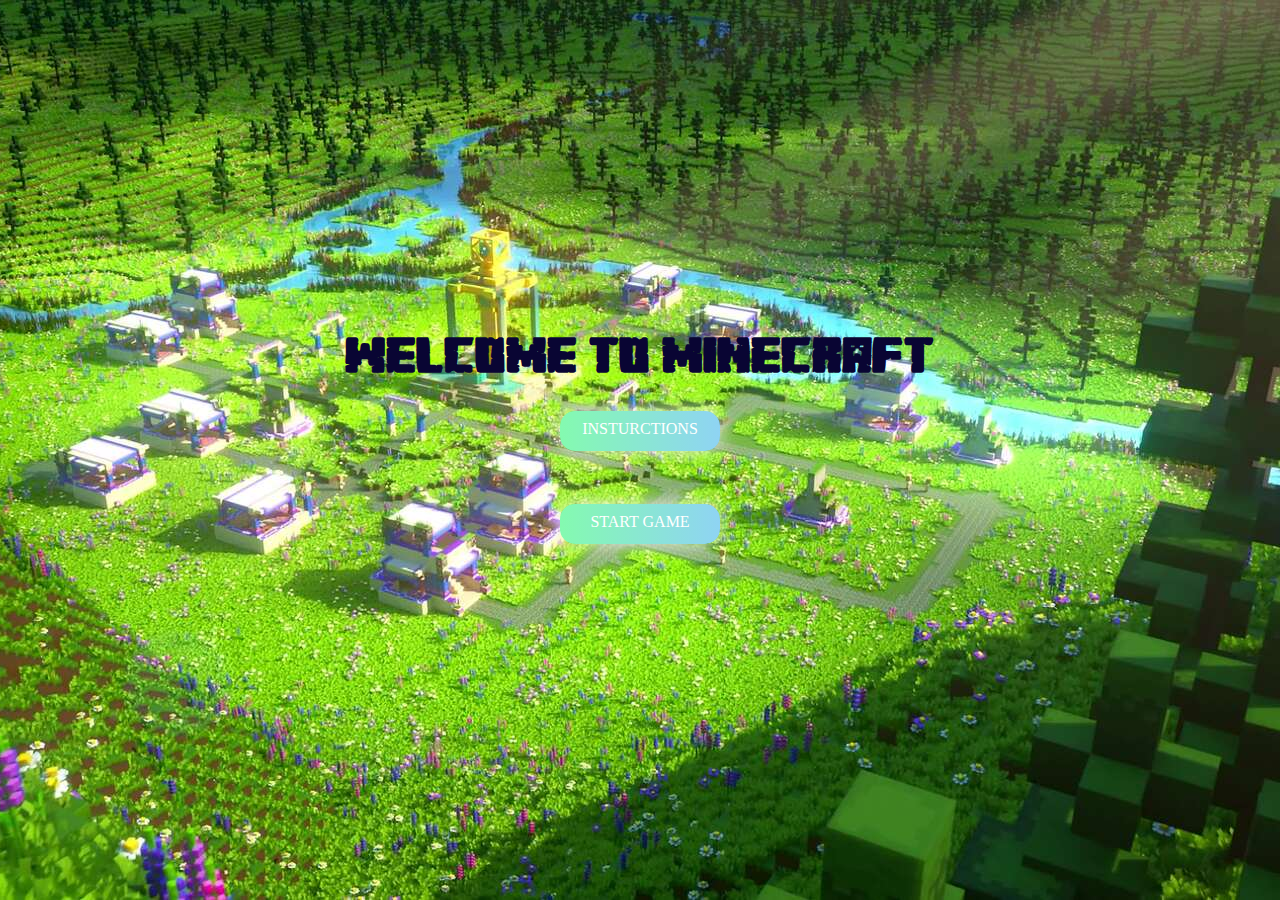
==== index.html @ 8d3955f7 "map draw" ====
<!DOCTYPE html>
<html lang="en">
<head>
    <meta charset="UTF-8">
    <meta http-equiv="X-UA-Compatible" content="IE=edge">
    <meta name="viewport" content="width=device-width, initial-scale=1.0">
    <link rel="stylesheet" href="style.css">
    <title>Welcome To Minecraft</title>
</head>
<body>
    <div id="black-div">

        
        <main id="backgroundImg">
            
            
            <section id="main-welcome">
                <h1>Welcome To MineCraft</h1>
                <a class="home-page-btn" href="game.html">Insturctions</a>
                <a class="home-page-btn" href="game.html">Start Game</a>
                
                
            </section>
            
        </main>
    </div>


    <script src="index.js"></script>
</body>
</html>
---- style.css ----
*{
    margin: 0;
    padding: 0;
    box-sizing: border-box;
}

body{
    background: url('img/legends.jpg');
    background-color: #cccccc; /* Used if the image is unavailable */
  height: 100vh; /* You must set a specified height */
  background-position: center; /* Center the image */
  background-repeat: no-repeat; /* Do not repeat the image */
  background-size: cover;
}

/* #black-div{
    width: 100vw;
    height: 100vh;
    background: #333;
} */

main{
    width: 100vw;
    height: 100vh;
    background-repeat: no-repeat;
    background-size: auto;
    display: flex;
    
}


@font-face {
    font-family: MinecraftEvenings-RBao;
    src: url('./minecraft-evenings-font/MinecraftEvenings-RBao.ttf');
  }


#main-welcome{
    width:max-content;
    height: 15rem;
    margin: auto;
    /* border: 1px solid black; */
    display: flex;
    flex-direction: column;
    align-items: center;
    justify-content: space-between;
}

.home-page-btn{
    width: 10rem;
    height: 2.5rem;
    margin: auto;
    padding: 0.5rem;
    text-align: center;
    text-transform: uppercase;
    transition: 0.5s;
    background-size: 200% auto;
    color: white;
    box-shadow: 0 0 20px #eee;
    border-radius: 15px;
    border: 1px solid transparent;
    background-image: linear-gradient(to right, #84fab0 0%, #8fd3f4 51%, #84fab0 100%);
    text-decoration: none;
}


.home-page-btn:hover {
        background-position: right center; /* change the direction of the change here */
      }
.home-page-btn:active{
        background-position: left center; /* change the direction of the change here */
    }

h1{
    font-family: MinecraftEvenings-RBao;
    font-size: 3rem;
    color: rgb(9, 5, 51);
}
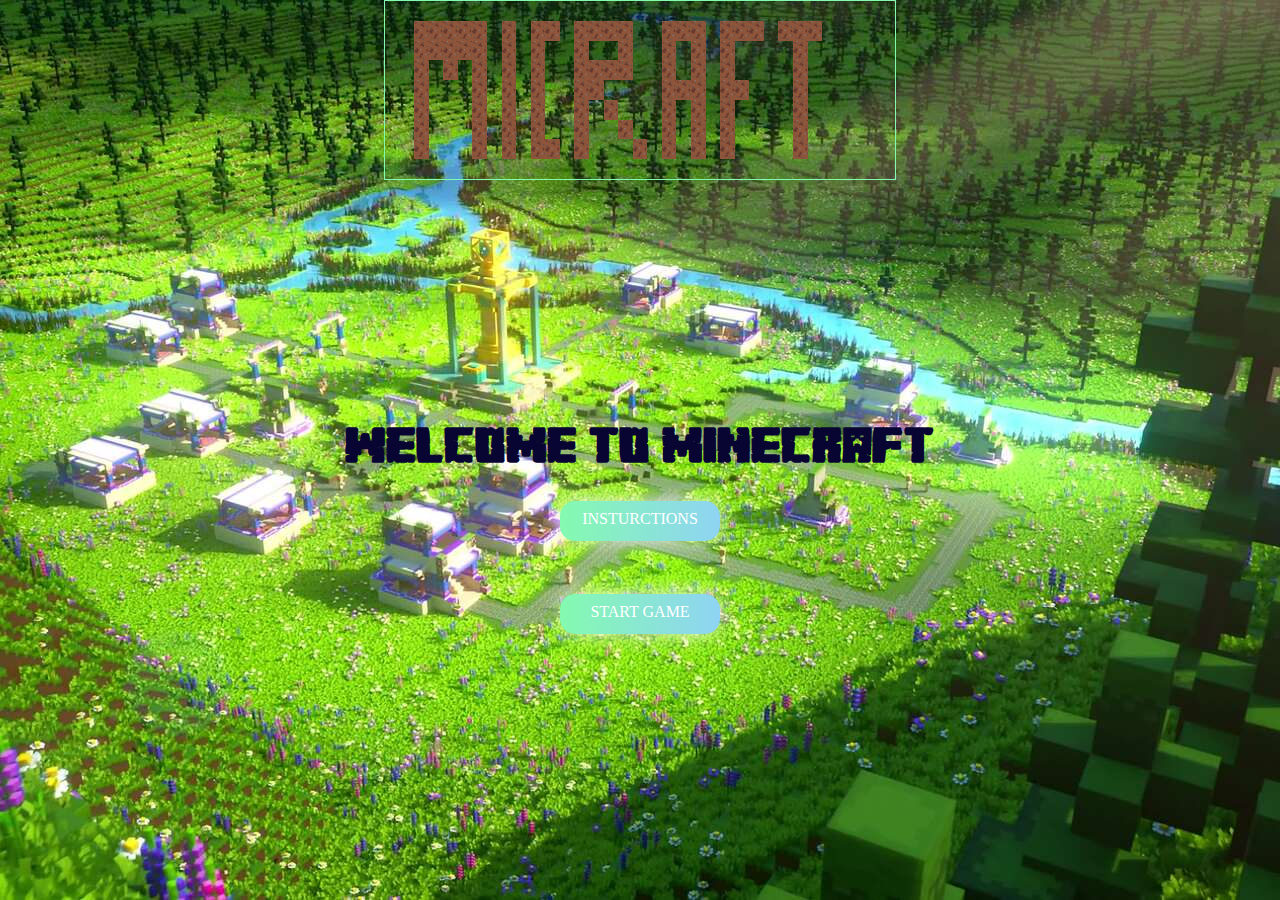
==== commit e548d762: "touching the main screen" ====
--- a/index.html
+++ b/index.html
@@ -13,7 +13,7 @@
         
         <main id="backgroundImg">
             
-            
+            <section id="maincraft"></section>
             <section id="main-welcome">
                 <h1>Welcome To MineCraft</h1>
                 <a class="home-page-btn" href="game.html">Insturctions</a>
--- a/style.css
+++ b/style.css
@@ -11,6 +11,7 @@
   background-position: center; /* Center the image */
   background-repeat: no-repeat; /* Do not repeat the image */
   background-size: cover;
+  
 }
 
 /* #black-div{
@@ -25,6 +26,8 @@
     background-repeat: no-repeat;
     background-size: auto;
     display: flex;
+    flex-direction: column;
+    align-items: center;
     
 }
 
@@ -75,4 +78,23 @@
     font-family: MinecraftEvenings-RBao;
     font-size: 3rem;
     color: rgb(9, 5, 51);
+}
+
+
+#maincraft{
+    width: 40vw;
+    /* min-width: 10vmin; */
+    height: 20vh;
+    /* min-height: 100vmin; */
+    display: grid;
+    grid-template-columns:repeat(35,1fr);
+    grid-template-rows:repeat(9,1fr);
+    border:1px solid #84fab0;
+}
+
+
+.ground{
+    width: 1fr;
+    height: 1fr;
+    background: url('img/ground.png')no-repeat center center/cover;
 }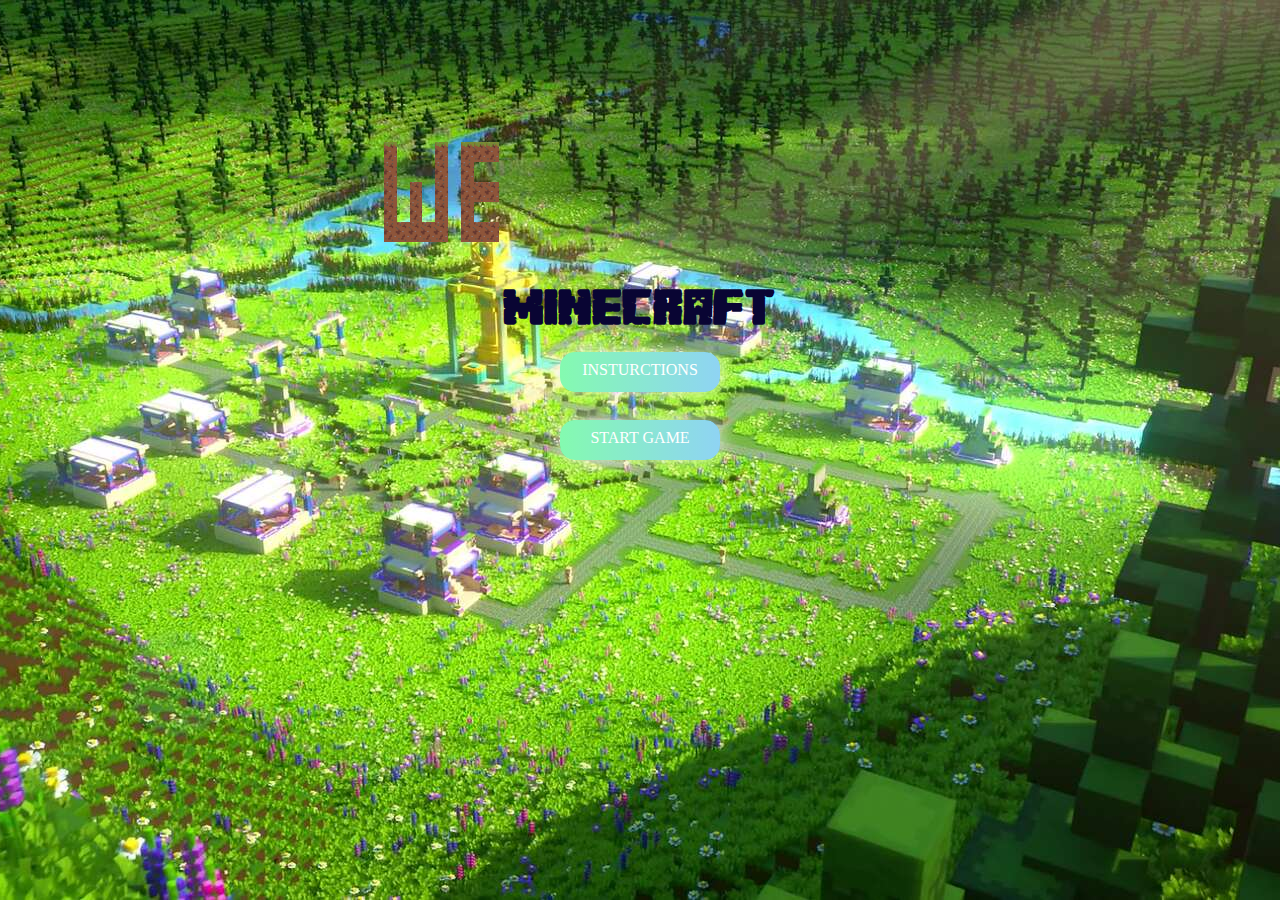
==== commit 150b336c: "almost done" ====
--- a/index.html
+++ b/index.html
@@ -15,13 +15,41 @@
             
             <section id="maincraft"></section>
             <section id="main-welcome">
-                <h1>Welcome To MineCraft</h1>
-                <a class="home-page-btn" href="game.html">Insturctions</a>
+                <h1>MineCraft</h1>
+                <a class="home-page-btn" href="#" id="ins-btn">Insturctions</a>
                 <a class="home-page-btn" href="game.html">Start Game</a>
                 
                 
             </section>
             
+            <section id="inst-section">
+                <h4>Game Instruction</h4>
+                <ul>
+                    <h5>Tools</h5>
+                    <li>AXE: with the axe you can take of wood</li>
+                    <li>PICK AXE: with the pick axe you can take rocks</li>
+                    <li>SHOVEL: with the shovel you can dig</li>
+                </ul>
+                <section id="inve">
+                    <h5>Inventory</h5>
+                    <p>In the inventory you can store staff you take them from the map</p>
+                </section>
+                  <section id="code">
+
+                      <h5>Code</h5>
+                      <p>First of all I built a gameboard where the game will occur.</p>
+                      <p>Then I defind the map array which is the key of drawing 2D drawings </p>
+                      <p>Functions to loop over the map array and draw the world </p>
+                      <p>Then I established booleans to know which tool or which item at the inventory we are using</p>
+                      <p>I added some functions to help me setting and resetting the pick of tools and inv items</p>
+                      <p>Functions to decrease and increase items in the inventory</p>
+                      <p>And the main control was the event listener => 'click' which controlled all the game</p>
+                    </section>
+                
+                <h4>Enjoy</h4>
+                <a class="home-page-btn" id="back" href="">Back To Main Screen</a>
+    
+            </section>
         </main>
     </div>
 
--- a/style.css
+++ b/style.css
@@ -40,8 +40,8 @@
 
 #main-welcome{
     width:max-content;
-    height: 15rem;
-    margin: auto;
+    height: 12rem;
+    /* margin: auto; */
     /* border: 1px solid black; */
     display: flex;
     flex-direction: column;
@@ -87,9 +87,10 @@
     height: 20vh;
     /* min-height: 100vmin; */
     display: grid;
-    grid-template-columns:repeat(35,1fr);
+    grid-template-columns:repeat(40,1fr);
     grid-template-rows:repeat(9,1fr);
-    border:1px solid #84fab0;
+    /* border:1px solid #84fab0; */
+    margin-top: 8%;
 }
 
 
@@ -97,4 +98,59 @@
     width: 1fr;
     height: 1fr;
     background: url('img/ground.png')no-repeat center center/cover;
+}
+
+.ground-grass{
+    width: 1fr;
+    height: 1fr;
+    background: url('img/ground-grass.png')no-repeat center center/cover;
+}
+
+#inst-section{
+    width: 30rem;
+    height: fit-content;
+    position: absolute;
+    top: 3%;
+    background: rgb(2,8,41);
+    background: linear-gradient(172deg, rgba(2,8,41,1) 30%, rgba(66,180,249,1) 96%);
+    padding: 2rem;
+    border-radius: 15px;
+    color: orange;
+    font-size: 12px;
+    display: flex;
+    flex-direction: column;
+    /* margin: auto; */
+    display: none;
+}
+
+#inst-section h4{
+    margin: 1rem auto;
+}
+
+#inst-section ul,
+#inst-section #code,
+#inst-section #inve{
+    list-style: none;
+    border: 1px solid orange;
+    width: fit-content;
+    padding: 0.5rem;
+    border-radius: 15px;
+    margin-bottom: 0.5rem;
+    box-shadow: 5px 5px 18px #888888;
+}
+
+@media only screen and (max-width: 600px){
+    body{
+        font-size: 12px;
+    }
+    #maincraft{
+        width: 80%;
+        margin-top: 40%;
+    }
+
+    #inst-section{
+        width: 80%;
+        margin-top: 30%;
+    }
+    
 }